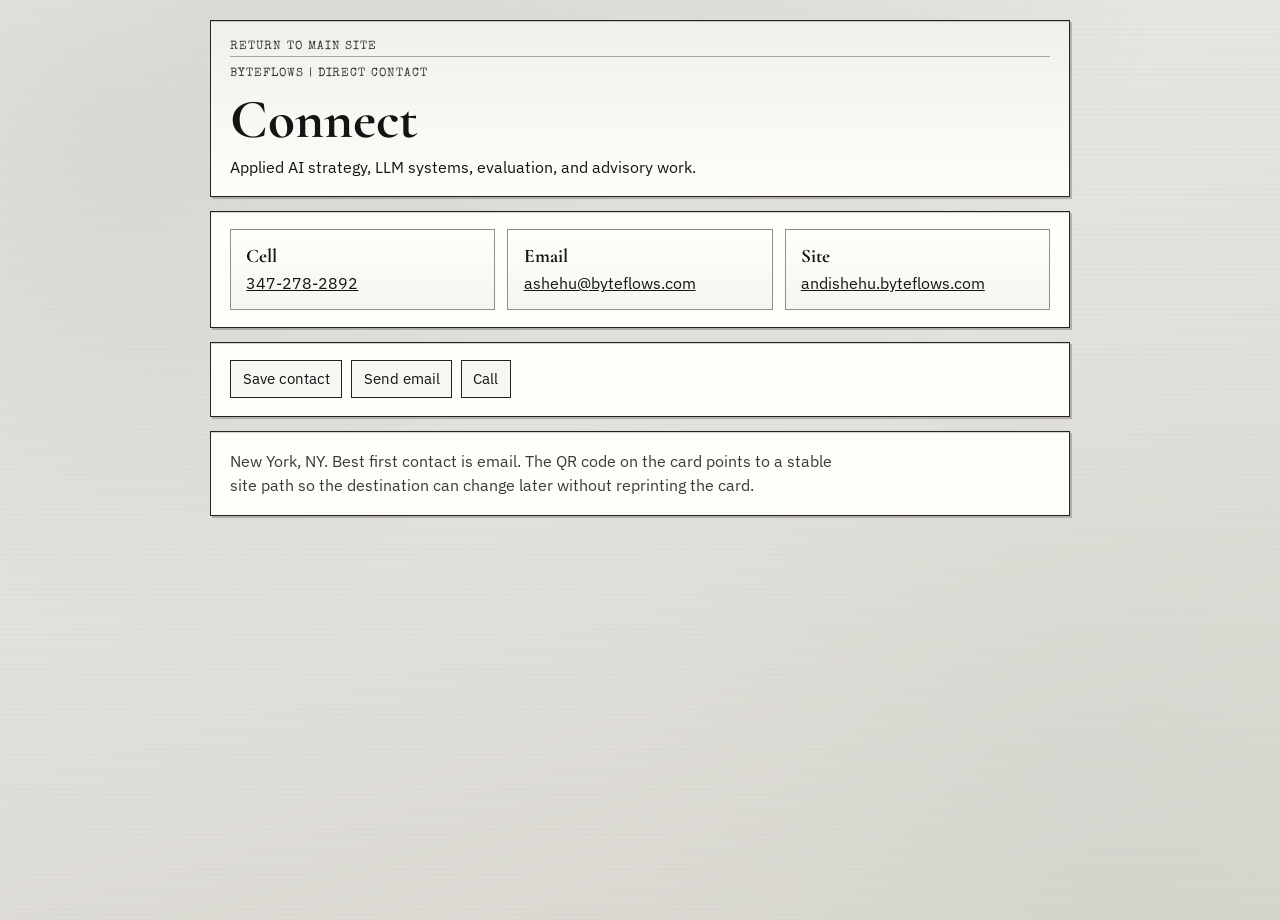
==== connect/index.html @ d4c3f505 "Publish QR contact flow and option 9 card" ====
<!doctype html>
<html lang="en">
  <head>
    <meta charset="UTF-8" />
    <meta name="viewport" content="width=device-width, initial-scale=1.0" />
    <title>Connect | Andi Shehu, PhD</title>
    <meta
      name="description"
      content="Direct contact details for Andi Shehu, PhD, Applied AI Principal at Byteflows."
    />
    <link rel="canonical" href="https://andishehu.byteflows.com/connect/" />
    <meta name="robots" content="index,follow,max-image-preview:large" />
    <meta property="og:title" content="Connect | Andi Shehu, PhD" />
    <meta
      property="og:description"
      content="Direct contact details for Applied AI strategy, LLM systems, and advisory work."
    />
    <meta property="og:type" content="website" />
    <meta property="og:url" content="https://andishehu.byteflows.com/connect/" />
    <meta property="og:image" content="https://andishehu.byteflows.com/og-image.jpg" />
    <meta name="twitter:card" content="summary_large_image" />
    <meta name="twitter:title" content="Connect | Andi Shehu, PhD" />
    <meta
      name="twitter:description"
      content="Direct contact details for Applied AI strategy, LLM systems, and advisory work."
    />
    <meta name="twitter:image" content="https://andishehu.byteflows.com/og-image.jpg" />
    <link rel="preconnect" href="https://fonts.googleapis.com" />
    <link rel="preconnect" href="https://fonts.gstatic.com" crossorigin />
    <link
      href="https://fonts.googleapis.com/css2?family=Cormorant+Garamond:wght@500;600;700&amp;family=IBM+Plex+Sans:wght@400;500;700&amp;family=Special+Elite&amp;display=swap"
      rel="stylesheet"
    />
    <link rel="stylesheet" href="../styles.css" />
  </head>
  <body>
    <div class="page-glow" aria-hidden="true"></div>

    <main class="shell subpage-shell">
      <section class="panel subpage-hero">
        <a class="back-link" href="/">Return to main site</a>
        <p class="subpage-kicker">Byteflows | Direct contact</p>
        <h1>Connect</h1>
        <p>
          Applied AI strategy, LLM systems, evaluation, and advisory work.
        </p>
      </section>

      <section class="panel">
        <div class="contact-grid">
          <article class="contact-card">
            <h2>Cell</h2>
            <p><a href="tel:+13472782892">347-278-2892</a></p>
          </article>
          <article class="contact-card">
            <h2>Email</h2>
            <p><a href="mailto:ashehu@byteflows.com">ashehu@byteflows.com</a></p>
          </article>
          <article class="contact-card">
            <h2>Site</h2>
            <p><a href="https://andishehu.byteflows.com/">andishehu.byteflows.com</a></p>
          </article>
        </div>
      </section>

      <section class="panel">
        <div class="contact-actions">
          <a class="action-link" href="/connect/andi-shehu.vcf">Save contact</a>
          <a class="action-link" href="mailto:ashehu@byteflows.com">Send email</a>
          <a class="action-link" href="tel:+13472782892">Call</a>
        </div>
      </section>

      <section class="panel">
        <p class="subpage-note">
          New York, NY. Best first contact is email. The QR code on the card points
          to a stable site path so the destination can change later without
          reprinting the card.
        </p>
      </section>
    </main>
  </body>
</html>
---- styles.css ----
:root {
  --bg: #ecebe6;
  --bg-deep: #d8d6cf;
  --panel: #fffdfa;
  --ink: #141414;
  --ink-soft: #3c3a37;
  --line: #26231f;
  --accent: #a53a2e;
  --accent-soft: #d5c8ac;
  --focus: #7e2f22;
}

*,
*::before,
*::after {
  box-sizing: border-box;
}

html,
body {
  margin: 0;
  padding: 0;
}

body {
  font-family: "IBM Plex Sans", "Trebuchet MS", sans-serif;
  color: var(--ink);
  min-height: 100vh;
  background:
    radial-gradient(circle at 10% 14%, rgba(170, 179, 171, 0.3) 0%, transparent 36%),
    radial-gradient(circle at 86% 88%, rgba(196, 205, 198, 0.22) 0%, transparent 34%),
    repeating-linear-gradient(
      0deg,
      rgba(20, 20, 20, 0.015) 0px,
      rgba(20, 20, 20, 0.015) 1px,
      transparent 1px,
      transparent 5px
    ),
    linear-gradient(165deg, var(--bg) 0%, var(--bg-deep) 100%);
}

.page-glow {
  position: fixed;
  inset: 0;
  pointer-events: none;
  background: radial-gradient(circle at 50% -10%, rgba(74, 92, 87, 0.09), transparent 45%);
  animation: pulse 10s ease-in-out infinite alternate;
}

.shell {
  width: min(1080px, 92vw);
  margin: 1.25rem auto 2.5rem;
  display: grid;
  gap: 0.85rem;
}

.panel {
  background: var(--panel);
  border: 1px solid var(--line);
  box-shadow: 2px 2px 0 rgba(38, 35, 31, 0.25);
  padding: 1.1rem 1.2rem;
  position: relative;
  overflow: hidden;
}

.panel::after {
  content: "";
  position: absolute;
  top: 0;
  left: 0;
  width: 100%;
  height: 1px;
  background: rgba(38, 35, 31, 0.2);
}

.masthead-bar {
  text-align: center;
  padding-top: 0.72rem;
  padding-bottom: 0.7rem;
  background: linear-gradient(180deg, #eff0eb 0%, #fffdfa 100%);
}

.masthead-title {
  margin: 0.12rem 0 0.08rem;
  font-family: "Cormorant Garamond", Georgia, serif;
  font-size: clamp(1.65rem, 3.7vw, 2.35rem);
  font-weight: 700;
  letter-spacing: 0.12em;
  text-transform: uppercase;
}

.masthead-meta {
  margin: 0;
  font-family: "Special Elite", monospace;
  font-size: 0.68rem;
  text-transform: uppercase;
  letter-spacing: 0.08em;
  color: var(--ink-soft);
}

.scan-band {
  display: grid;
  grid-template-columns: repeat(3, minmax(0, 1fr));
  gap: 0.6rem;
  background: linear-gradient(90deg, #ecefe9 0%, #f8f9f5 100%);
}

.scan-band p {
  margin: 0;
  padding: 0.38rem 0.5rem;
  border: 1px solid rgba(38, 35, 31, 0.55);
  background: rgba(255, 255, 255, 0.96);
  font-size: 0.88rem;
}

h1,
h2,
h3 {
  font-family: "Cormorant Garamond", Georgia, serif;
  margin: 0 0 0.45rem;
  letter-spacing: 0;
}

h1 {
  font-size: clamp(2.35rem, 5vw, 3.45rem);
  line-height: 0.96;
  font-weight: 700;
}

h2 {
  font-size: clamp(1.8rem, 3.2vw, 2.2rem);
  font-weight: 700;
}

h3 {
  font-size: 1.38rem;
  font-weight: 600;
}

p,
li,
a {
  font-size: 1rem;
  line-height: 1.5;
}

a {
  color: var(--ink);
}

a:focus-visible {
  outline: 3px solid var(--focus);
  outline-offset: 2px;
}

.hero {
  display: grid;
  grid-template-columns: 1.3fr 1fr;
  gap: 1.2rem;
  align-items: start;
}

.tag {
  display: inline-block;
  margin: 0 0 0.4rem;
  padding: 0.18rem 0.5rem;
  font-family: "Special Elite", monospace;
  font-size: 0.78rem;
  text-transform: uppercase;
  letter-spacing: 0.07em;
  color: var(--ink);
  background: transparent;
  border: 1px solid var(--line);
}

.role {
  margin: 0.22rem 0;
  font-family: "Cormorant Garamond", Georgia, serif;
  font-size: 1.44rem;
  line-height: 1.12;
  color: var(--ink-soft);
}

.intro {
  margin: 0.35rem 0 0.45rem;
  max-width: 65ch;
}

.hero-cta {
  margin: 0 0 0.28rem;
  font-size: 0.94rem;
}

.hero-cta a {
  text-decoration: none;
  border-bottom: 1px solid rgba(20, 20, 20, 0.55);
}

.hero-cta a:hover {
  border-bottom-color: var(--ink);
}

.hero-cta span {
  margin: 0 0.35rem;
  color: var(--ink-soft);
}

.location {
  margin: 0.2rem 0 0.7rem;
  font-weight: 500;
  letter-spacing: 0.02em;
}

.trust-row {
  display: flex;
  flex-wrap: wrap;
  gap: 0.4rem;
  margin: 0 0 0.75rem;
}

.trust-row span {
  border: 1px solid rgba(38, 35, 31, 0.5);
  background: #f5f7f3;
  padding: 0.18rem 0.42rem;
  font-size: 0.81rem;
  font-weight: 500;
}

.cartoon-note {
  width: min(360px, 100%);
  margin-top: 0.55rem;
}

.cartoon {
  width: 100%;
  display: block;
  border: 1px solid rgba(38, 35, 31, 0.45);
  background: #fffdf8;
  box-shadow: 3px 3px 0 rgba(38, 35, 31, 0.18);
}

.paper {
  fill: #fffdf8;
  stroke: var(--line);
  stroke-width: 1.6;
}

.cartoon-masthead {
  fill: var(--ink);
  font-family: "Special Elite", monospace;
  font-size: 10px;
  letter-spacing: 1.2px;
}

.masthead-rule {
  stroke: var(--line);
  stroke-width: 1.2;
}

.ink-stroke {
  fill: none;
  stroke: var(--line);
  stroke-width: 2.05;
  stroke-linecap: round;
  stroke-linejoin: round;
}

.ink-stroke-light {
  fill: none;
  stroke: var(--line);
  stroke-width: 1.3;
  stroke-linecap: round;
  stroke-linejoin: round;
}

.ink-fill {
  fill: var(--line);
}

.bubble-text {
  fill: var(--ink-soft);
  font-family: "Special Elite", monospace;
  font-size: 8px;
  letter-spacing: 0.2px;
}

.accent-stroke {
  fill: none;
  stroke: var(--accent);
  stroke-width: 2.3;
  stroke-linecap: round;
}

.cartoon-caption {
  margin: 0.22rem 0 0;
  font-size: 0.75rem;
  color: var(--ink-soft);
  letter-spacing: 0.04em;
  text-transform: uppercase;
}

.headshot-frame {
  margin: 0;
  justify-self: center;
  width: min(320px, 100%);
  border: 1px solid var(--line);
  box-shadow: 0 0 0 3px rgba(38, 35, 31, 0.1);
  background: #fff;
  transform: none;
}

.headshot-frame img {
  width: 100%;
  display: block;
  object-fit: cover;
  aspect-ratio: 1 / 1;
  filter: grayscale(14%) contrast(1.03);
}

.headshot-frame figcaption {
  padding: 0.4rem 0.5rem;
  border-top: 1px solid var(--line);
  background: #f0f2ee;
  font-family: "Cormorant Garamond", Georgia, serif;
  font-size: 0.95rem;
  font-style: italic;
  font-weight: 600;
  text-transform: none;
  letter-spacing: 0;
  line-height: 1.3;
}

.bullets {
  margin: 0;
  padding-left: 1.2rem;
  display: grid;
  gap: 0.55rem;
}

.work-ledger {
  list-style: none;
  margin: 0;
  padding: 0;
  display: grid;
  gap: 0.5rem;
}

.work-ledger li {
  position: relative;
  padding: 0.42rem 0 0.42rem 2.05rem;
  border: 0;
  background: transparent;
}

.work-ledger li::before {
  content: ">>";
  position: absolute;
  left: 0.12rem;
  top: 0.46rem;
  font-family: "Special Elite", monospace;
  font-size: 0.76rem;
  letter-spacing: 0.04em;
  color: var(--accent);
}

.work-label {
  display: block;
  margin: 0 0 0.12rem;
  font-family: "Special Elite", monospace;
  font-size: 0.72rem;
  text-transform: uppercase;
  letter-spacing: 0.08em;
  color: var(--ink-soft);
}

.work-copy {
  display: block;
  font-size: 0.98rem;
  line-height: 1.38;
}

.timeline {
  border-left: 1px solid var(--line);
  padding-left: 1rem;
  display: grid;
  gap: 0.95rem;
}

.timeline-item {
  position: relative;
}

.timeline-item::before {
  content: "";
  position: absolute;
  left: -1.35rem;
  top: 0.5rem;
  width: 0.55rem;
  height: 0.55rem;
  border: 1px solid var(--line);
  background: #ede4d3;
}

.meta {
  margin: 0 0 0.28rem;
  color: var(--ink-soft);
  font-weight: 700;
}

.cards {
  display: grid;
  gap: 0.8rem;
}

.proof-grid {
  grid-template-columns: repeat(3, minmax(0, 1fr));
}

.standards-grid {
  grid-template-columns: repeat(3, minmax(0, 1fr));
}

.card {
  border: 1px solid var(--line);
  background: linear-gradient(180deg, #fffefb 0%, #f4f6f1 100%);
  padding: 0.78rem;
}

.card-kicker {
  margin: 0 0 0.3rem;
  font-size: 0.8rem;
  text-transform: uppercase;
  letter-spacing: 0.06em;
  color: var(--ink-soft);
  font-weight: 700;
}

.proof-card h3 {
  margin-bottom: 0.32rem;
}

.proof-card p {
  margin: 0 0 0.45rem;
}

.metric {
  margin: 0 0 0.45rem;
  padding: 0.38rem 0.45rem;
  border: 1px solid rgba(38, 35, 31, 0.45);
  background: #eef1ea;
}

.stack {
  margin: 0;
  padding: 0.25rem 0.4rem;
  background: #edf0e9;
  border: 1px solid rgba(38, 35, 31, 0.5);
  font-size: 0.9rem;
}

.stack-grid {
  display: grid;
  grid-template-columns: repeat(2, minmax(0, 1fr));
  gap: 0.65rem;
  margin-top: 0.5rem;
}

.stack-group {
  border: 1px solid rgba(38, 35, 31, 0.55);
  background: #fffdf8;
  padding: 0.6rem 0.7rem;
}

.stack-group h3 {
  margin: 0 0 0.2rem;
  font-size: 1rem;
}

.stack-group p {
  margin: 0;
  color: var(--ink-soft);
  font-size: 0.94rem;
}

.margin-note {
  background: linear-gradient(180deg, #eef1eb 0%, #fffdfa 100%);
}

.margin-layout {
  display: grid;
  grid-template-columns: 1.25fr 1fr;
  gap: 0.9rem;
  align-items: center;
}

.margin-quote {
  margin: 0;
  font-family: "Cormorant Garamond", Georgia, serif;
  font-style: italic;
  font-size: 1.2rem;
  line-height: 1.35;
  max-width: 28ch;
}

.margin-cartoon {
  width: 100%;
  display: block;
  border: 1px solid rgba(38, 35, 31, 0.45);
  background: #fffdf8;
  box-shadow: 2px 2px 0 rgba(38, 35, 31, 0.16);
}

.education p,
.footer p {
  margin: 0.18rem 0;
}

.subpage-shell {
  width: min(860px, 92vw);
}

.subpage-hero {
  display: grid;
  gap: 0.55rem;
  background: linear-gradient(180deg, #eff0eb 0%, #fffdfa 100%);
}

.subpage-hero p,
.subpage-hero h1 {
  margin: 0;
}

.subpage-kicker,
.back-link {
  font-family: "Special Elite", monospace;
  font-size: 0.74rem;
  text-transform: uppercase;
  letter-spacing: 0.08em;
  color: var(--ink-soft);
}

.back-link {
  display: inline-block;
  text-decoration: none;
  border-bottom: 1px solid rgba(20, 20, 20, 0.35);
}

.back-link:hover {
  border-bottom-color: var(--ink);
}

.contact-grid {
  display: grid;
  grid-template-columns: repeat(3, minmax(0, 1fr));
  gap: 0.75rem;
}

.contact-card {
  border: 1px solid rgba(38, 35, 31, 0.5);
  background: linear-gradient(180deg, #fffefb 0%, #f4f6f1 100%);
  padding: 0.85rem 0.95rem;
}

.contact-card h2 {
  margin: 0 0 0.2rem;
  font-size: 1.2rem;
}

.contact-card p {
  margin: 0;
  color: var(--ink-soft);
}

.contact-actions {
  display: flex;
  flex-wrap: wrap;
  gap: 0.55rem;
}

.action-link {
  display: inline-flex;
  align-items: center;
  padding: 0.42rem 0.72rem;
  border: 1px solid var(--line);
  background: #f5f7f3;
  text-decoration: none;
  font-size: 0.94rem;
}

.action-link:hover {
  background: #eef1ea;
}

.subpage-note {
  margin: 0;
  color: var(--ink-soft);
  max-width: 62ch;
}

.redirect-note {
  margin: 0;
  color: var(--ink-soft);
}

.footer {
  text-align: center;
}

@keyframes pulse {
  from {
    opacity: 0.4;
  }
  to {
    opacity: 0.9;
  }
}

@media (max-width: 980px) {
  .hero {
    grid-template-columns: 1fr;
  }

  .headshot-frame {
    width: min(360px, 92%);
    transform: none;
  }

  .scan-band,
  .proof-grid,
  .standards-grid,
  .stack-grid,
  .margin-layout,
  .contact-grid {
    grid-template-columns: 1fr;
  }

  .cartoon-note {
    width: min(380px, 100%);
  }
}
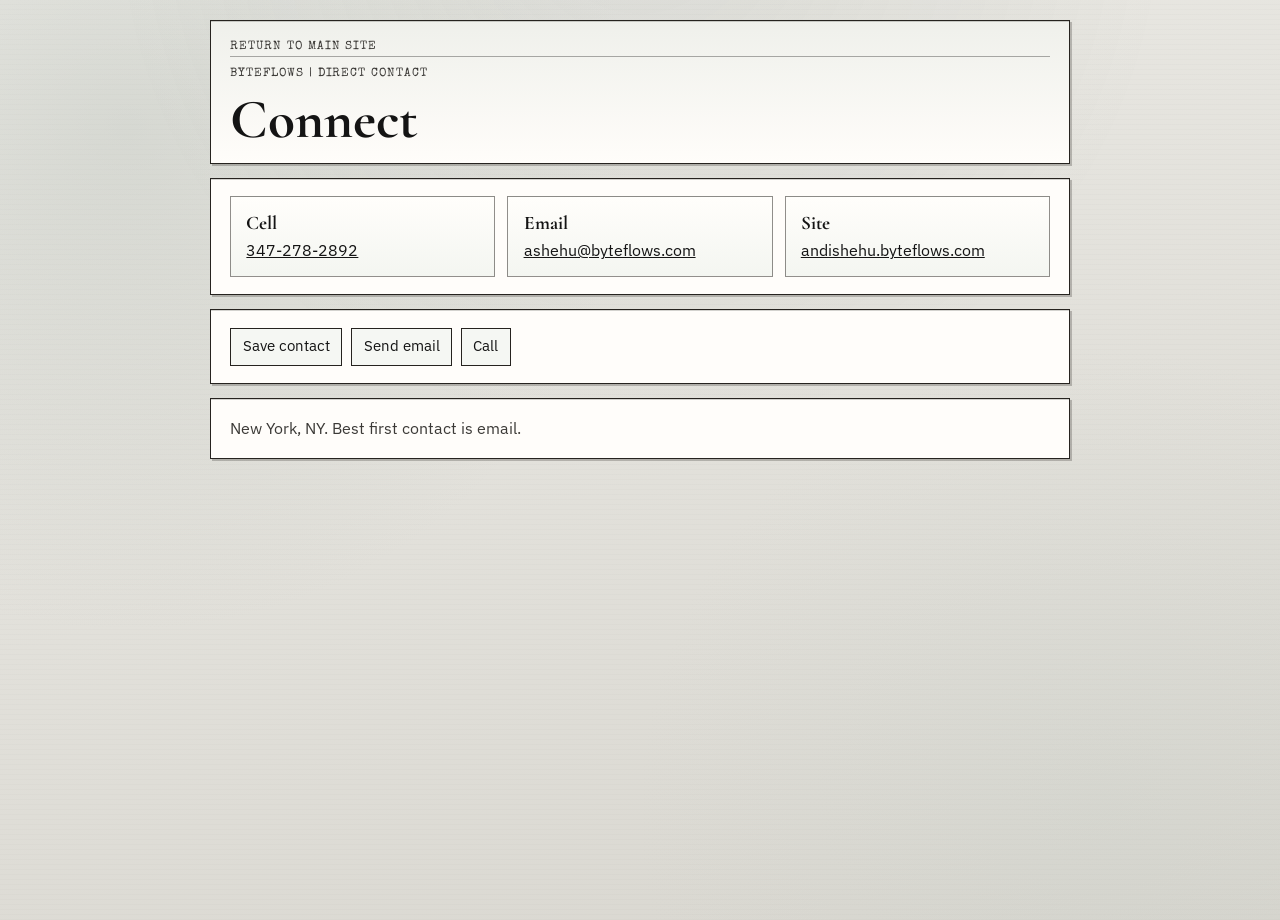
==== commit 14d3c077: "Simplify QR contact landing page copy" ====
--- a/connect/index.html
+++ b/connect/index.html
@@ -41,9 +41,6 @@
         <a class="back-link" href="/">Return to main site</a>
         <p class="subpage-kicker">Byteflows | Direct contact</p>
         <h1>Connect</h1>
-        <p>
-          Applied AI strategy, LLM systems, evaluation, and advisory work.
-        </p>
       </section>
 
       <section class="panel">
@@ -72,11 +69,7 @@
       </section>
 
       <section class="panel">
-        <p class="subpage-note">
-          New York, NY. Best first contact is email. The QR code on the card points
-          to a stable site path so the destination can change later without
-          reprinting the card.
-        </p>
+        <p class="subpage-note">New York, NY. Best first contact is email.</p>
       </section>
     </main>
   </body>
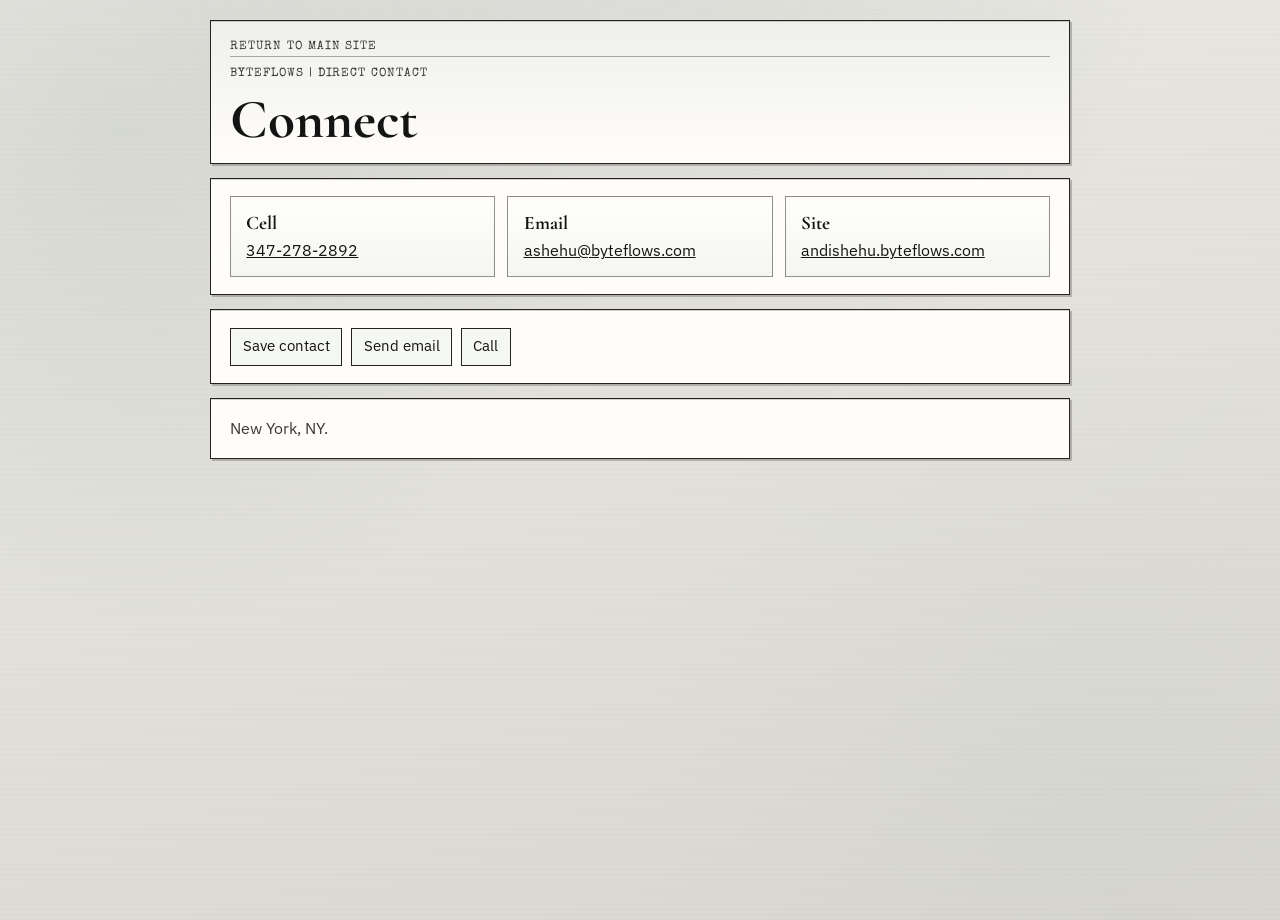
==== commit 5098d798: "Trim contact note on QR landing page" ====
--- a/connect/index.html
+++ b/connect/index.html
@@ -69,7 +69,7 @@
       </section>
 
       <section class="panel">
-        <p class="subpage-note">New York, NY. Best first contact is email.</p>
+        <p class="subpage-note">New York, NY.</p>
       </section>
     </main>
   </body>
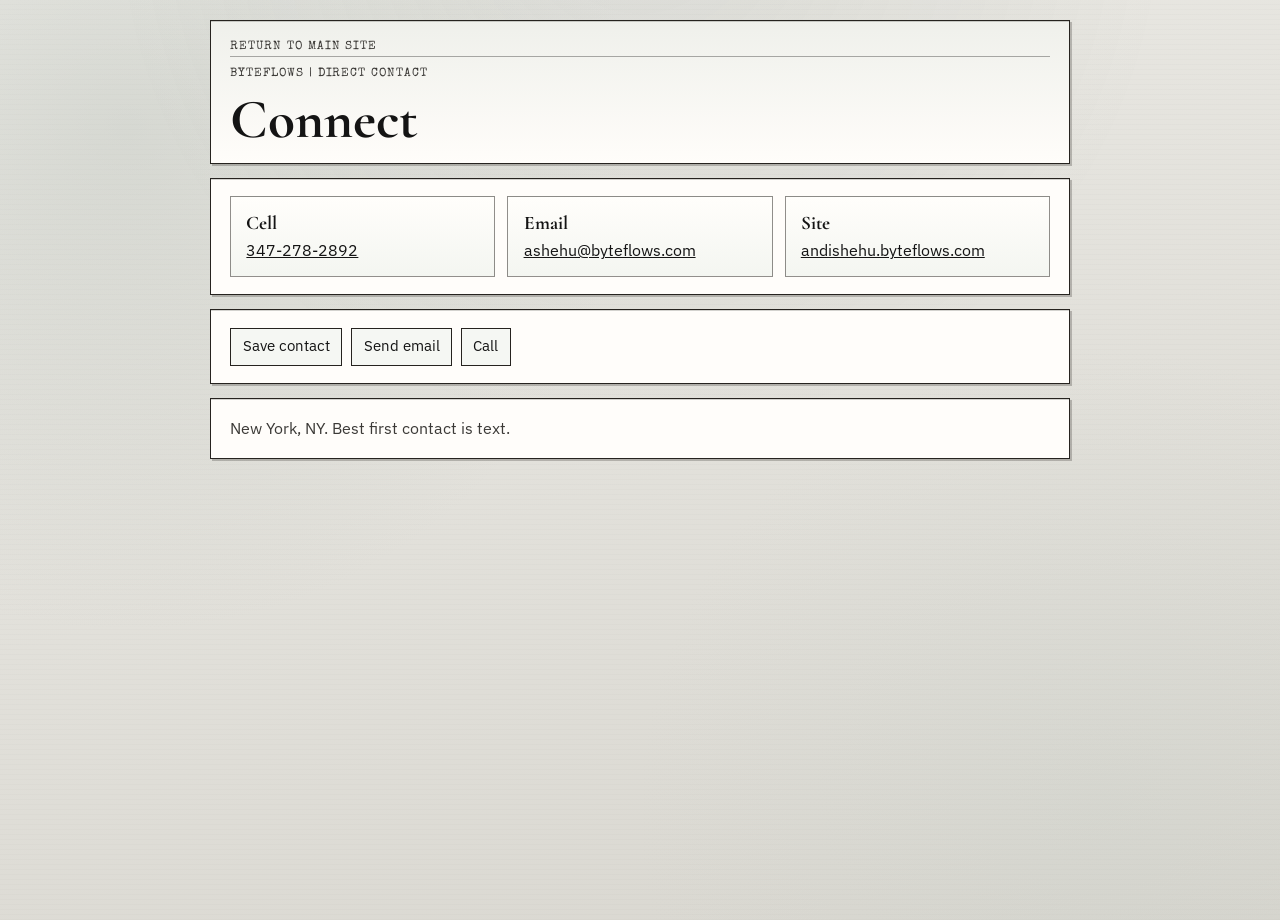
==== commit f9d79b33: "Update preferred contact method on QR landing page" ====
--- a/connect/index.html
+++ b/connect/index.html
@@ -69,7 +69,7 @@
       </section>
 
       <section class="panel">
-        <p class="subpage-note">New York, NY.</p>
+        <p class="subpage-note">New York, NY. Best first contact is text.</p>
       </section>
     </main>
   </body>
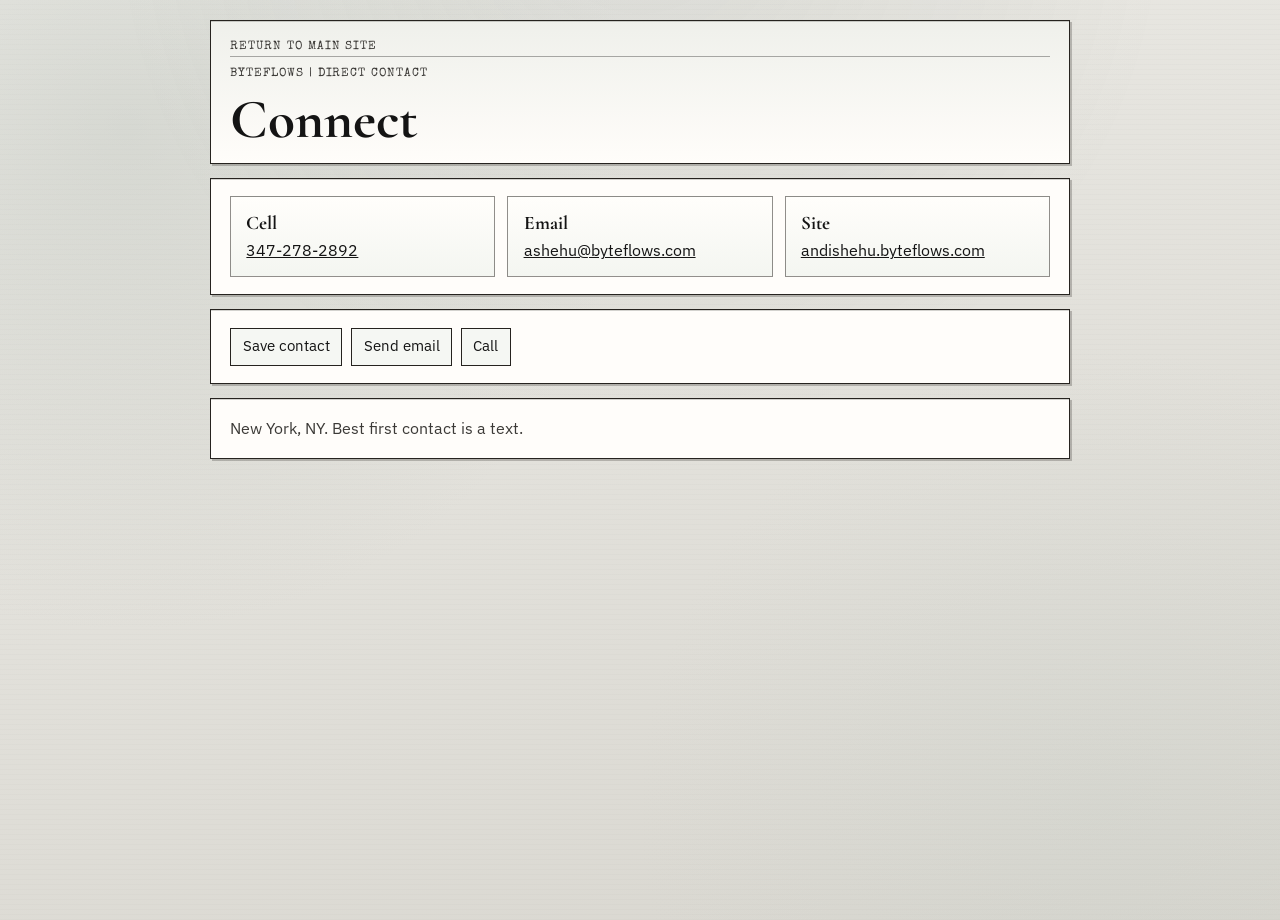
==== commit 0d9900ee: "Refine preferred contact wording on QR landing page" ====
--- a/connect/index.html
+++ b/connect/index.html
@@ -69,7 +69,7 @@
       </section>
 
       <section class="panel">
-        <p class="subpage-note">New York, NY. Best first contact is text.</p>
+        <p class="subpage-note">New York, NY. Best first contact is a text.</p>
       </section>
     </main>
   </body>
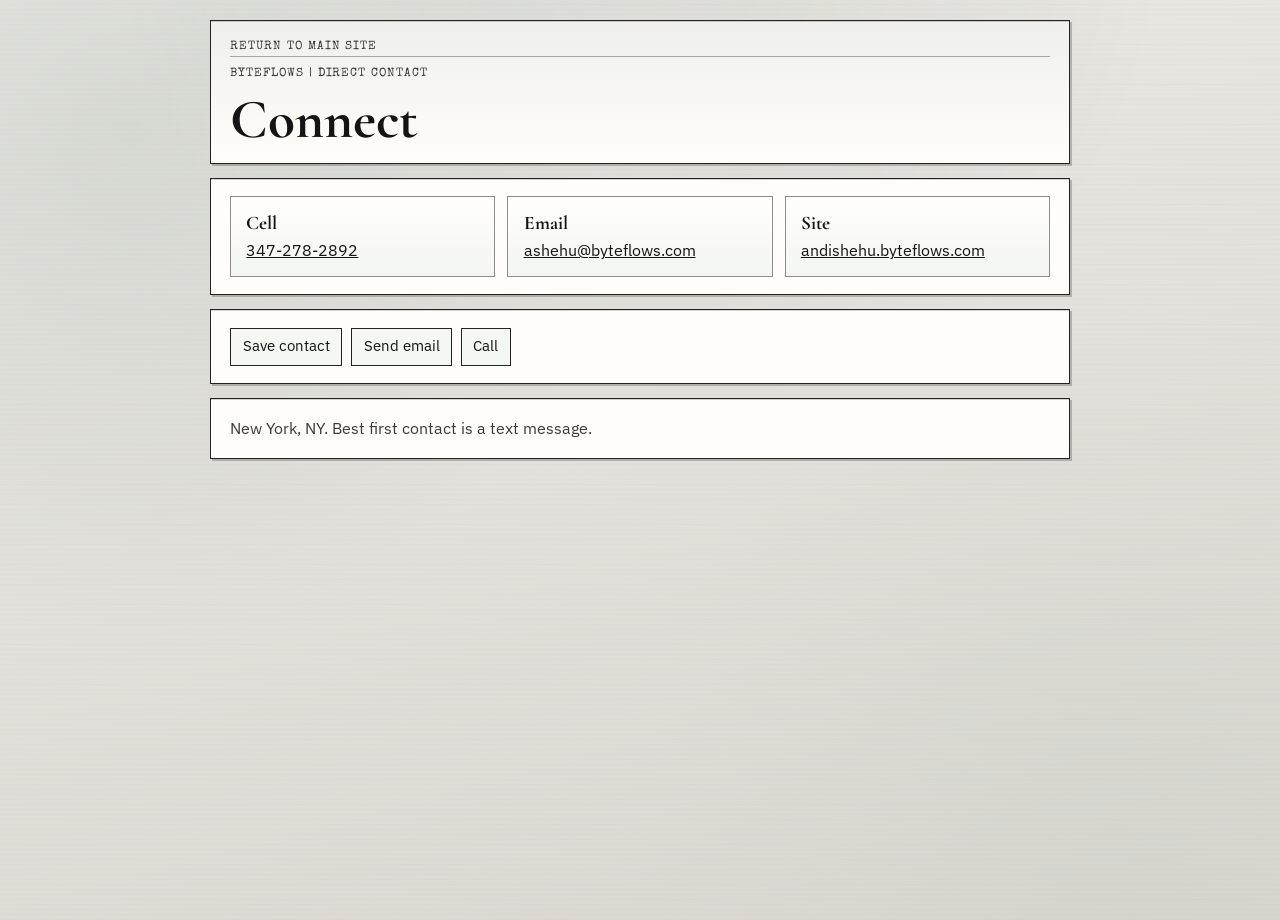
==== commit 9132656b: "Refine contact note wording" ====
--- a/connect/index.html
+++ b/connect/index.html
@@ -69,7 +69,7 @@
       </section>
 
       <section class="panel">
-        <p class="subpage-note">New York, NY. Best first contact is a text.</p>
+        <p class="subpage-note">New York, NY. Best first contact is a text message.</p>
       </section>
     </main>
   </body>
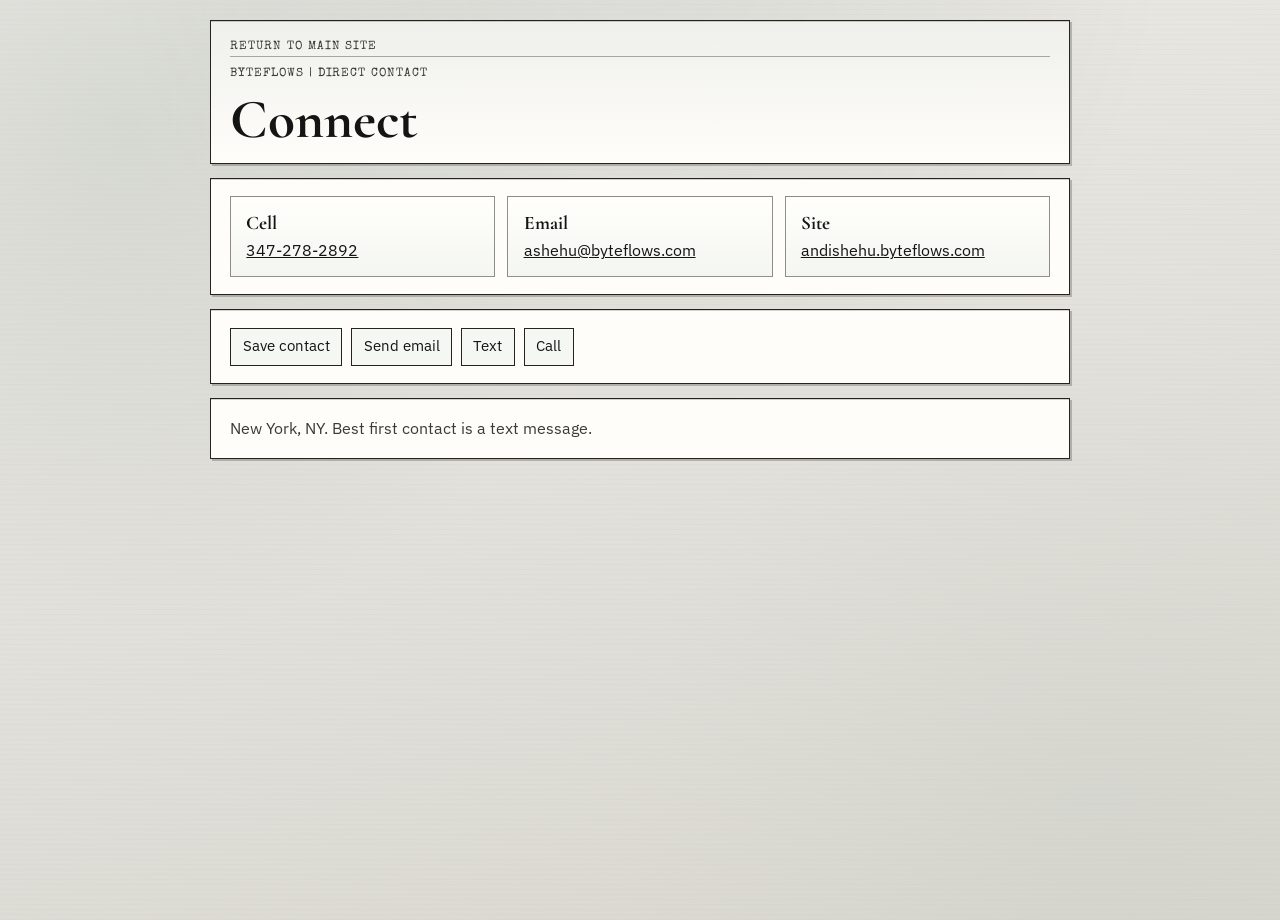
==== commit 7caaa35f: "Add text action to QR landing page" ====
--- a/connect/index.html
+++ b/connect/index.html
@@ -64,6 +64,7 @@
         <div class="contact-actions">
           <a class="action-link" href="/connect/andi-shehu.vcf">Save contact</a>
           <a class="action-link" href="mailto:ashehu@byteflows.com">Send email</a>
+          <a class="action-link" href="sms:+13472782892">Text</a>
           <a class="action-link" href="tel:+13472782892">Call</a>
         </div>
       </section>
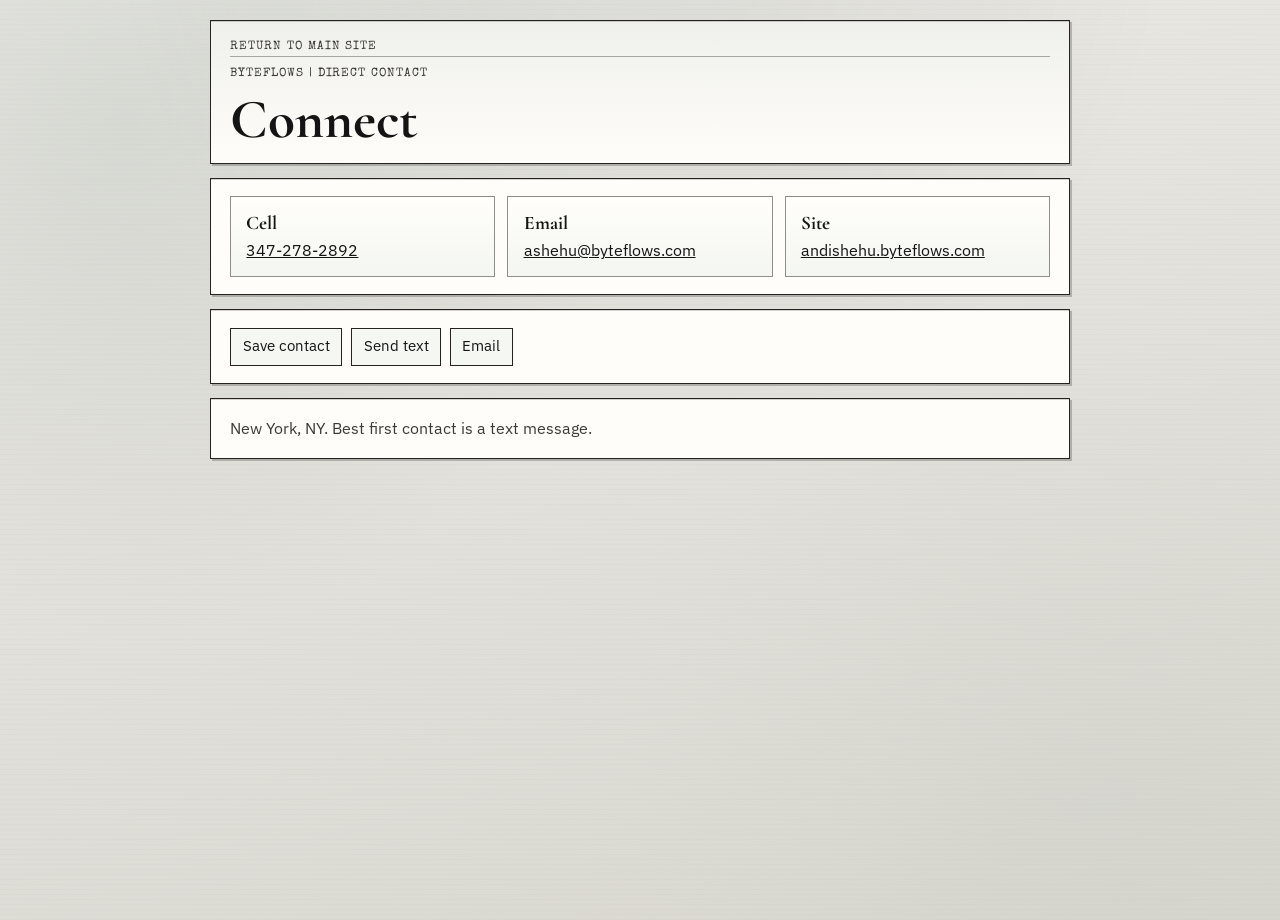
==== commit 01f1f772: "Reorder QR landing page actions" ====
--- a/connect/index.html
+++ b/connect/index.html
@@ -63,9 +63,8 @@
       <section class="panel">
         <div class="contact-actions">
           <a class="action-link" href="/connect/andi-shehu.vcf">Save contact</a>
-          <a class="action-link" href="mailto:ashehu@byteflows.com">Send email</a>
-          <a class="action-link" href="sms:+13472782892">Text</a>
-          <a class="action-link" href="tel:+13472782892">Call</a>
+          <a class="action-link" href="sms:+13472782892">Send text</a>
+          <a class="action-link" href="mailto:ashehu@byteflows.com">Email</a>
         </div>
       </section>
 
